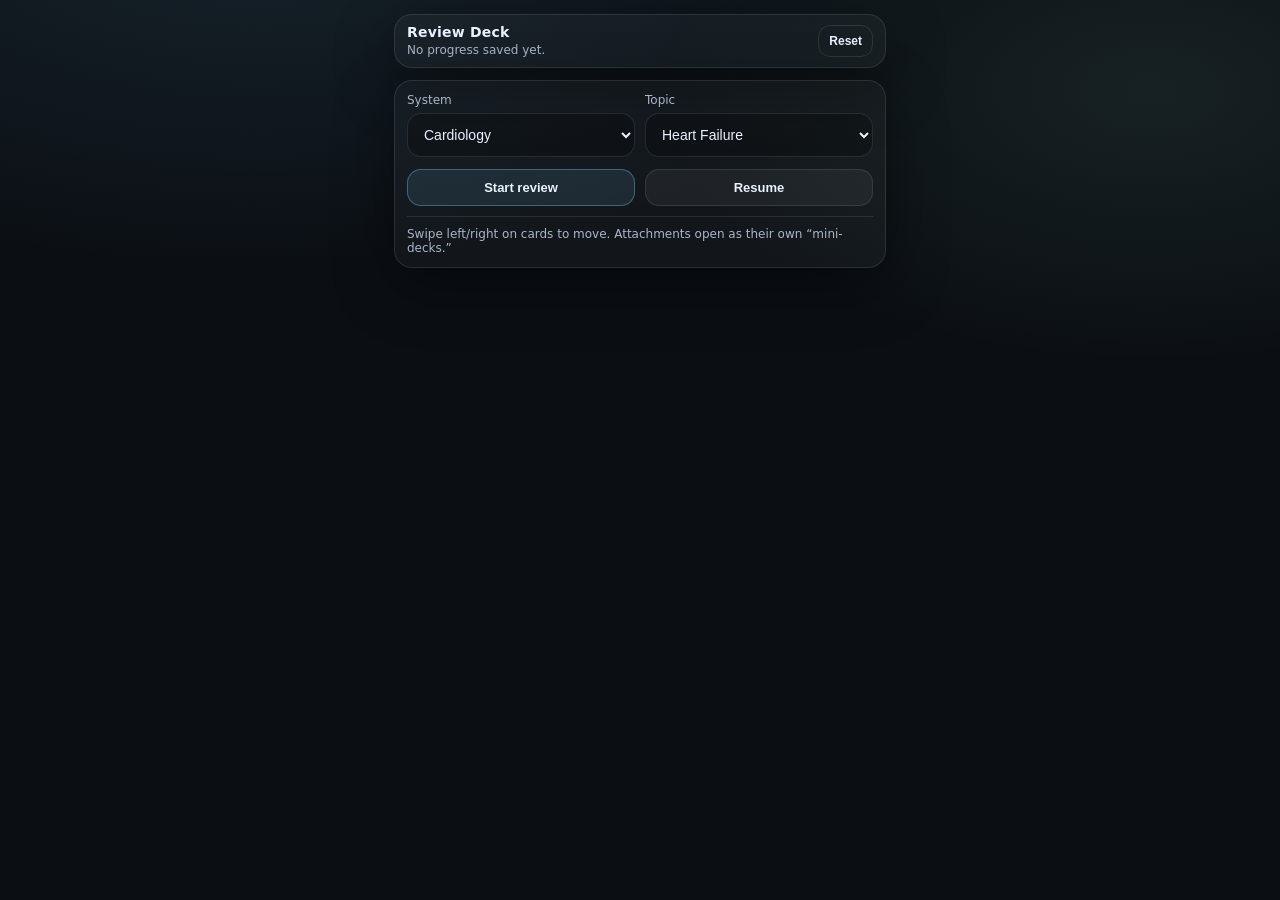
==== index.html @ 7ce293c1 "Create index.html" ====
<!doctype html>
<html lang="en">
<head>
  <meta charset="utf-8" />
  <meta name="viewport" content="width=device-width, initial-scale=1" />
  <title>Review Deck</title>
  <style>
    :root{
      --bg:#0b0f14;
      --panel:#121a24;
      --card:#0f1722;
      --line:rgba(255,255,255,.10);
      --text:#eaf1ff;
      --muted:#a9b6c8;
      --accent:#7dd3fc;
      --accent2:#a7f3d0;
      --danger:#fb7185;
      --shadow: 0 18px 60px rgba(0,0,0,.45);
      --radius: 18px;
      --pad: 14px;
    }
    *{ box-sizing:border-box; }
    body{
      margin:0;
      font-family: ui-sans-serif, system-ui, -apple-system, Segoe UI, Roboto, Arial, "Apple Color Emoji","Segoe UI Emoji";
      background: radial-gradient(1200px 600px at 20% -10%, rgba(125,211,252,.10), transparent 60%),
                  radial-gradient(900px 500px at 90% 10%, rgba(167,243,208,.08), transparent 55%),
                  var(--bg);
      color:var(--text);
      min-height:100vh;
      display:flex;
      align-items:stretch;
      justify-content:center;
    }
    .app{
      width:min(520px, 100vw);
      padding: 14px;
      display:flex;
      flex-direction:column;
      gap:12px;
    }
    .topbar{
      display:flex;
      align-items:center;
      justify-content:space-between;
      gap:10px;
      padding: 10px 12px;
      border:1px solid var(--line);
      background:rgba(255,255,255,.03);
      border-radius: var(--radius);
      box-shadow: var(--shadow);
    }
    .brand{
      display:flex;
      flex-direction:column;
      line-height:1.1;
    }
    .brand .title{ font-weight:700; font-size:14px; letter-spacing:.2px; }
    .brand .sub{ font-size:12px; color:var(--muted); margin-top:3px; }
    .chip{
      border:1px solid var(--line);
      background:rgba(255,255,255,.04);
      padding: 8px 10px;
      border-radius: 999px;
      font-size:12px;
      color:var(--muted);
      display:flex;
      gap:8px;
      align-items:center;
      white-space:nowrap;
    }
    .btn{
      border:1px solid var(--line);
      background:rgba(255,255,255,.05);
      color:var(--text);
      padding:10px 12px;
      border-radius: 14px;
      font-weight:650;
      font-size:13px;
      display:inline-flex;
      gap:8px;
      align-items:center;
      justify-content:center;
      cursor:pointer;
      user-select:none;
      -webkit-tap-highlight-color: transparent;
    }
    .btn:active{ transform: translateY(1px); }
    .btn.primary{
      border-color: rgba(125,211,252,.35);
      background: rgba(125,211,252,.10);
    }
    .btn.ghost{
      background: transparent;
    }
    .btn.small{
      padding:8px 10px;
      border-radius: 12px;
      font-size:12px;
      font-weight:650;
    }
    .grid2{
      display:grid;
      grid-template-columns: 1fr 1fr;
      gap:10px;
    }
    .panel{
      border:1px solid var(--line);
      background: rgba(255,255,255,.03);
      border-radius: var(--radius);
      padding: 12px;
      box-shadow: var(--shadow);
    }
    label{
      font-size:12px;
      color:var(--muted);
      display:block;
      margin-bottom:6px;
    }
    select{
      width:100%;
      background: rgba(0,0,0,.25);
      color:var(--text);
      border:1px solid var(--line);
      border-radius: 14px;
      padding: 12px;
      font-size:14px;
      outline:none;
    }
    .card{
      border:1px solid var(--line);
      background: linear-gradient(180deg, rgba(255,255,255,.05), rgba(255,255,255,.02));
      border-radius: var(--radius);
      padding: 14px;
      box-shadow: var(--shadow);
      display:flex;
      flex-direction:column;
      min-height: 48vh;
    }
    .meta{
      display:flex;
      align-items:flex-start;
      justify-content:space-between;
      gap:10px;
      padding-bottom: 10px;
      border-bottom:1px solid var(--line);
      margin-bottom: 12px;
    }
    .meta .path{
      font-size:12px;
      color:var(--muted);
      line-height:1.3;
    }
    .meta .count{
      font-size:12px;
      color:var(--muted);
      border:1px solid var(--line);
      background:rgba(255,255,255,.04);
      padding:6px 10px;
      border-radius:999px;
      white-space:nowrap;
    }
    .content{
      flex:1;
      display:flex;
      align-items:center;
      justify-content:center;
      padding: 8px 4px;
    }
    .content .text{
      font-size:18px;
      line-height:1.35;
      font-weight:650;
      letter-spacing:.1px;
      text-align:left;
      width:100%;
      white-space:pre-wrap;
      word-break:break-word;
    }
    .actions{
      display:flex;
      gap:10px;
      margin-top: 10px;
    }
    .actions .btn{ flex:1; }
    .related{
      margin-top:10px;
      display:flex;
      flex-wrap:wrap;
      gap:8px;
      align-items:center;
    }
    .divider{
      height:1px;
      background: var(--line);
      margin: 10px 0;
    }
    .hint{
      font-size:12px;
      color:var(--muted);
    }

    /* Overlay (attachments stack) */
    .overlay{
      position:fixed;
      inset:0;
      background: rgba(0,0,0,.55);
      display:none;
      align-items:flex-end;
      justify-content:center;
      padding: 14px;
      z-index: 50;
    }
    .overlay.show{ display:flex; }
    .sheet{
      width:min(520px, 100%);
      border:1px solid var(--line);
      background: rgba(12,18,26,.98);
      border-radius: 22px;
      box-shadow: var(--shadow);
      overflow:hidden;
    }
    .sheetTop{
      display:flex;
      align-items:center;
      justify-content:space-between;
      gap:10px;
      padding: 12px 12px;
      border-bottom:1px solid var(--line);
    }
    .sheetTop .sheetTitle{
      display:flex;
      flex-direction:column;
      gap:2px;
      min-width:0;
    }
    .sheetTop .sheetTitle b{
      font-size:13px;
      letter-spacing:.2px;
    }
    .sheetTop .sheetTitle span{
      font-size:12px;
      color:var(--muted);
    }
    .sheetBody{
      padding: 12px;
    }
    .sheetCard{
      border:1px solid var(--line);
      background: rgba(255,255,255,.04);
      border-radius: 18px;
      padding: 14px;
      min-height: 34vh;
      display:flex;
      flex-direction:column;
      justify-content:center;
    }
    .sheetCard .sheetText{
      font-size:16px;
      line-height:1.35;
      font-weight:650;
      white-space:pre-wrap;
    }
    .sheetNav{
      display:flex;
      gap:10px;
      padding-top: 12px;
    }
    .sheetNav .btn{ flex:1; }

    .kbd{
      font-family: ui-monospace, SFMono-Regular, Menlo, Monaco, Consolas, "Liberation Mono", monospace;
      font-size: 11px;
      padding: 2px 6px;
      border:1px solid var(--line);
      border-radius: 8px;
      color: var(--muted);
      background: rgba(255,255,255,.03);
    }
  </style>
</head>
<body>
  <div class="app">
    <div class="topbar">
      <div class="brand">
        <div class="title">Review Deck</div>
        <div class="sub" id="lastSeen">No progress saved yet.</div>
      </div>
      <button class="btn small ghost" id="resetBtn" title="Reset saved progress">Reset</button>
    </div>

    <div class="panel" id="pickerPanel">
      <div class="grid2">
        <div>
          <label>System</label>
          <select id="systemSel"></select>
        </div>
        <div>
          <label>Topic</label>
          <select id="topicSel"></select>
        </div>
      </div>
      <div style="display:flex; gap:10px; margin-top:12px;">
        <button class="btn primary" id="startBtn" style="flex:1;">Start review</button>
        <button class="btn" id="resumeBtn" style="flex:1;">Resume</button>
      </div>
      <div class="divider"></div>
      <div class="hint">
        Swipe left/right on cards to move. Attachments open as their own “mini-decks.”
      </div>
    </div>

    <div class="card" id="reviewCard" style="display:none;">
      <div class="meta">
        <div class="path" id="pathLine">—</div>
        <div class="count" id="countPill">—</div>
      </div>
      <div class="content" id="swipeSurface">
        <div class="text" id="cardText"></div>
      </div>

      <div class="actions">
        <button class="btn" id="prevBtn">◀ Prev</button>
        <button class="btn primary" id="nextBtn">Next ▶</button>
      </div>

      <div class="related">
        <span class="hint">Related:</span>
        <button class="btn small" id="faBtn">First Aid</button>
        <button class="btn small" id="pathomaBtn">Pathoma</button>
        <button class="btn small" id="uwBtn">UWorld</button>
      </div>

      <div class="divider"></div>
      <div class="hint">
        Keyboard: <span class="kbd">←</span> <span class="kbd">→</span> also works on desktop.
      </div>
    </div>
  </div>

  <!-- Attachment overlay -->
  <div class="overlay" id="overlay">
    <div class="sheet" id="sheet">
      <div class="sheetTop">
        <div class="sheetTitle">
          <b id="sheetTitle">—</b>
          <span id="sheetSubtitle">—</span>
        </div>
        <button class="btn small" id="closeOverlay">Close</button>
      </div>
      <div class="sheetBody">
        <div class="sheetCard" id="sheetSwipeSurface">
          <div class="sheetText" id="sheetText">—</div>
        </div>
        <div class="sheetNav">
          <button class="btn" id="sheetPrev">◀ Prev</button>
          <button class="btn primary" id="sheetNext">Next ▶</button>
        </div>
      </div>
    </div>
  </div>

<script>
/* =========================
   SAMPLE DATA (replace later)
   ========================= */
const DB = {
  "Cardiology": {
    "Heart Failure": {
      review: [
        "HF = inability of the heart to meet metabolic demands (or requires ↑ filling pressures).",
        "HFrEF: ↓ contractility → ↓ CO → compensatory SNS/RAAS activation.",
        "Chronic RAAS/SNS → remodeling + fibrosis → progressive decline.",
        "Core mortality meds in HFrEF: ARNI/ACEi/ARB + evidence β-blocker + MRA + SGLT2 inhibitor."
      ],
      first_aid: [
        "HFrEF: EF < 40%, S3, pulmonary edema, dilated LV.",
        "Tx: ACEi/ARB/ARNI, β-blocker, MRA, SGLT2i; diuretics for symptoms."
      ],
      pathoma: [
        "Volume overload → eccentric hypertrophy (sarcomeres in series).",
        "Pressure overload → concentric hypertrophy (sarcomeres in parallel)."
      ],
      uworld: [
        "Teaching point: ACEi/ARB/ARNI improve survival by reducing remodeling and afterload.",
        "Common trap: diuretics improve symptoms fast but do not drive mortality benefit alone."
      ]
    },
    "Atrial Fibrillation": {
      review: [
        "Afib: chaotic atrial activity → irregularly irregular rhythm, no distinct P waves.",
        "Stroke prevention is usually the highest-stakes decision: anticoagulate based on risk."
      ],
      first_aid: [
        "Afib: irregularly irregular, absent P waves; risk of atrial thrombus."
      ],
      pathoma: [
        "Atrial dilation/fibrosis predisposes to disorganized conduction."
      ],
      uworld: [
        "Teaching point: rate control + anticoagulation are often the first moves (context dependent)."
      ]
    }
  },
  "Pulmonary": {
    "Asthma": {
      review: [
        "Asthma: reversible airway hyperreactivity with episodic wheeze + cough + dyspnea.",
        "Acute exacerbation: SABA + systemic steroids; add ipratropium in moderate-severe.",
        "Controller cornerstone: inhaled corticosteroid for persistent asthma."
      ],
      first_aid: [
        "Asthma: eosinophils, Curschmann spirals, Charcot-Leyden crystals."
      ],
      pathoma: [
        "Th2 cytokines (IL-4/5/13) → IgE, eosinophils, mucus hypersecretion."
      ],
      uworld: [
        "Trap: nocturnal symptoms often signal poor control → step up controller therapy."
      ]
    }
  }
};

/* =========================
   STATE + STORAGE
   ========================= */
const LS_KEY = "review_deck_progress_v1";
const state = {
  system: null,
  topic: null,
  idx: 0,
  mode: "review", // review | first_aid | pathoma | uworld
  sheetIdx: 0
};

function nowStr(){
  return new Date().toLocaleString();
}
function saveProgress(extra = {}){
  const payload = {
    system: state.system,
    topic: state.topic,
    idx: state.idx,
    lastSeen: Date.now(),
    ...extra
  };
  localStorage.setItem(LS_KEY, JSON.stringify(payload));
  renderLastSeen();
}
function loadProgress(){
  try{
    const raw = localStorage.getItem(LS_KEY);
    return raw ? JSON.parse(raw) : null;
  }catch(e){
    return null;
  }
}
function clearProgress(){
  localStorage.removeItem(LS_KEY);
  renderLastSeen();
}

/* =========================
   DOM
   ========================= */
const systemSel = document.getElementById("systemSel");
const topicSel  = document.getElementById("topicSel");
const startBtn  = document.getElementById("startBtn");
const resumeBtn = document.getElementById("resumeBtn");
const resetBtn  = document.getElementById("resetBtn");

const pickerPanel = document.getElementById("pickerPanel");
const reviewCard  = document.getElementById("reviewCard");

const pathLine   = document.getElementById("pathLine");
const countPill  = document.getElementById("countPill");
const cardText   = document.getElementById("cardText");
const prevBtn    = document.getElementById("prevBtn");
const nextBtn    = document.getElementById("nextBtn");
const swipeSurface = document.getElementById("swipeSurface");

const faBtn      = document.getElementById("faBtn");
const pathomaBtn = document.getElementById("pathomaBtn");
const uwBtn      = document.getElementById("uwBtn");

const lastSeenEl = document.getElementById("lastSeen");

/* Overlay */
const overlay = document.getElementById("overlay");
const sheetTitle = document.getElementById("sheetTitle");
const sheetSubtitle = document.getElementById("sheetSubtitle");
const sheetText = document.getElementById("sheetText");
const closeOverlay = document.getElementById("closeOverlay");
const sheetPrev = document.getElementById("sheetPrev");
const sheetNext = document.getElementById("sheetNext");
const sheetSwipeSurface = document.getElementById("sheetSwipeSurface");

/* =========================
   HELPERS
   ========================= */
function systems(){
  return Object.keys(DB);
}
function topics(system){
  return Object.keys(DB[system] || {});
}
function deck(system, topic, kind="review"){
  return (DB?.[system]?.[topic]?.[kind]) || [];
}
function clamp(n, lo, hi){
  return Math.max(lo, Math.min(hi, n));
}
function showPicker(){
  pickerPanel.style.display = "";
  reviewCard.style.display = "none";
}
function showReview(){
  pickerPanel.style.display = "none";
  reviewCard.style.display = "";
}
function renderLastSeen(){
  const p = loadProgress();
  if(!p || !p.lastSeen){
    lastSeenEl.textContent = "No progress saved yet.";
    return;
  }
  const d = new Date(p.lastSeen);
  lastSeenEl.textContent = `Last seen: ${d.toLocaleString()} • ${p.system || "?"} › ${p.topic || "?"}`;
}

/* =========================
   RENDER REVIEW
   ========================= */
function renderReview(){
  const sys = state.system;
  const top = state.topic;
  const d = deck(sys, top, "review");
  if(!sys || !top || d.length === 0){
    cardText.textContent = "No cards yet for this topic.";
    pathLine.textContent = "—";
    countPill.textContent = "—";
    return;
  }

  state.idx = clamp(state.idx, 0, d.length - 1);
  const text = d[state.idx];

  pathLine.textContent = `${sys}  ›  ${top}`;
  countPill.textContent = `Concept ${state.idx + 1} / ${d.length}`;
  cardText.textContent = text;

  saveProgress();
}

/* =========================
   OVERLAY (ATTACHMENTS)
   ========================= */
function openOverlay(kind){
  const sys = state.system;
  const top = state.topic;
  const d = deck(sys, top, kind);

  state.mode = kind;
  state.sheetIdx = 0;

  sheetTitle.textContent = kind === "first_aid" ? "First Aid" :
                           kind === "pathoma" ? "Pathoma" :
                           kind === "uworld" ? "UWorld" : "Related";
  sheetSubtitle.textContent = `${sys} › ${top} • ${d.length} cards`;

  renderSheet();
  overlay.classList.add("show");
}
function closeSheet(){
  overlay.classList.remove("show");
  state.mode = "review";
  state.sheetIdx = 0;
}
function renderSheet(){
  const sys = state.system;
  const top = state.topic;
  const d = deck(sys, top, state.mode);

  if(d.length === 0){
    sheetText.textContent = "Nothing attached yet for this topic.";
    return;
  }
  state.sheetIdx = clamp(state.sheetIdx, 0, d.length - 1);
  sheetText.textContent = d[state.sheetIdx];
}

/* =========================
   INPUT: BUTTONS + SWIPES
   ========================= */
function nextCard(){
  const d = deck(state.system, state.topic, "review");
  state.idx = clamp(state.idx + 1, 0, Math.max(0, d.length - 1));
  renderReview();
}
function prevCard(){
  const d = deck(state.system, state.topic, "review");
  state.idx = clamp(state.idx - 1, 0, Math.max(0, d.length - 1));
  renderReview();
}

function sheetNextCard(){
  const d = deck(state.system, state.topic, state.mode);
  state.sheetIdx = clamp(state.sheetIdx + 1, 0, Math.max(0, d.length - 1));
  renderSheet();
}
function sheetPrevCard(){
  const d = deck(state.system, state.topic, state.mode);
  state.sheetIdx = clamp(state.sheetIdx - 1, 0, Math.max(0, d.length - 1));
  renderSheet();
}

/* Swipe utility */
function attachSwipe(el, onLeft, onRight){
  let x0 = null, y0 = null, t0 = 0;

  el.addEventListener("touchstart", (e) => {
    if(!e.touches || e.touches.length !== 1) return;
    x0 = e.touches[0].clientX;
    y0 = e.touches[0].clientY;
    t0 = Date.now();
  }, {passive:true});

  el.addEventListener("touchend", (e) => {
    if(x0 === null || y0 === null) return;
    const dt = Date.now() - t0;
    const touch = (e.changedTouches && e.changedTouches[0]) ? e.changedTouches[0] : null;
    if(!touch) return;

    const dx = touch.clientX - x0;
    const dy = touch.clientY - y0;

    // avoid accidental vertical scroll gestures
    if(Math.abs(dx) < 45) { x0 = y0 = null; return; }
    if(Math.abs(dx) < Math.abs(dy) * 1.4) { x0 = y0 = null; return; }
    if(dt > 800) { x0 = y0 = null; return; }

    if(dx < 0) onLeft(); else onRight();
    x0 = y0 = null;
  }, {passive:true});
}

/* =========================
   INIT PICKERS
   ========================= */
function populateSystems(){
  systemSel.innerHTML = "";
  for(const s of systems()){
    const opt = document.createElement("option");
    opt.value = s; opt.textContent = s;
    systemSel.appendChild(opt);
  }
}
function populateTopics(){
  const s = systemSel.value;
  topicSel.innerHTML = "";
  for(const t of topics(s)){
    const opt = document.createElement("option");
    opt.value = t; opt.textContent = t;
    topicSel.appendChild(opt);
  }
}

/* =========================
   EVENTS
   ========================= */
systemSel.addEventListener("change", () => {
  populateTopics();
});

startBtn.addEventListener("click", () => {
  state.system = systemSel.value;
  state.topic = topicSel.value;
  state.idx = 0;
  showReview();
  renderReview();
});

resumeBtn.addEventListener("click", () => {
  const p = loadProgress();
  if(!p || !p.system || !p.topic){
    // fallback: start current selection
    state.system = systemSel.value;
    state.topic = topicSel.value;
    state.idx = 0;
  }else{
    state.system = p.system;
    state.topic = p.topic;
    state.idx = p.idx || 0;

    // ensure selects match
    systemSel.value = state.system;
    populateTopics();
    topicSel.value = state.topic;
  }
  showReview();
  renderReview();
});

resetBtn.addEventListener("click", () => {
  clearProgress();
});

prevBtn.addEventListener("click", prevCard);
nextBtn.addEventListener("click", nextCard);

faBtn.addEventListener("click", () => openOverlay("first_aid"));
pathomaBtn.addEventListener("click", () => openOverlay("pathoma"));
uwBtn.addEventListener("click", () => openOverlay("uworld"));

closeOverlay.addEventListener("click", closeSheet);
overlay.addEventListener("click", (e) => {
  // click outside sheet closes
  if(e.target === overlay) closeSheet();
});

sheetPrev.addEventListener("click", sheetPrevCard);
sheetNext.addEventListener("click", sheetNextCard);

/* Keyboard */
window.addEventListener("keydown", (e) => {
  if(overlay.classList.contains("show")){
    if(e.key === "ArrowRight") sheetNextCard();
    if(e.key === "ArrowLeft") sheetPrevCard();
    if(e.key === "Escape") closeSheet();
    return;
  }
  if(reviewCard.style.display !== "none"){
    if(e.key === "ArrowRight") nextCard();
    if(e.key === "ArrowLeft") prevCard();
    if(e.key === "Escape") showPicker();
  }
});

/* Swipes */
attachSwipe(swipeSurface, nextCard, prevCard);
attachSwipe(sheetSwipeSurface, sheetNextCard, sheetPrevCard);

/* =========================
   BOOT
   ========================= */
populateSystems();
populateTopics();
renderLastSeen();

// Optional: auto-apply saved progress to pickers
const saved = loadProgress();
if(saved?.system && DB[saved.system]){
  systemSel.value = saved.system;
  populateTopics();
  if(saved?.topic && DB[saved.system]?.[saved.topic]){
    topicSel.value = saved.topic;
  }
}
</script>
</body>
</html>
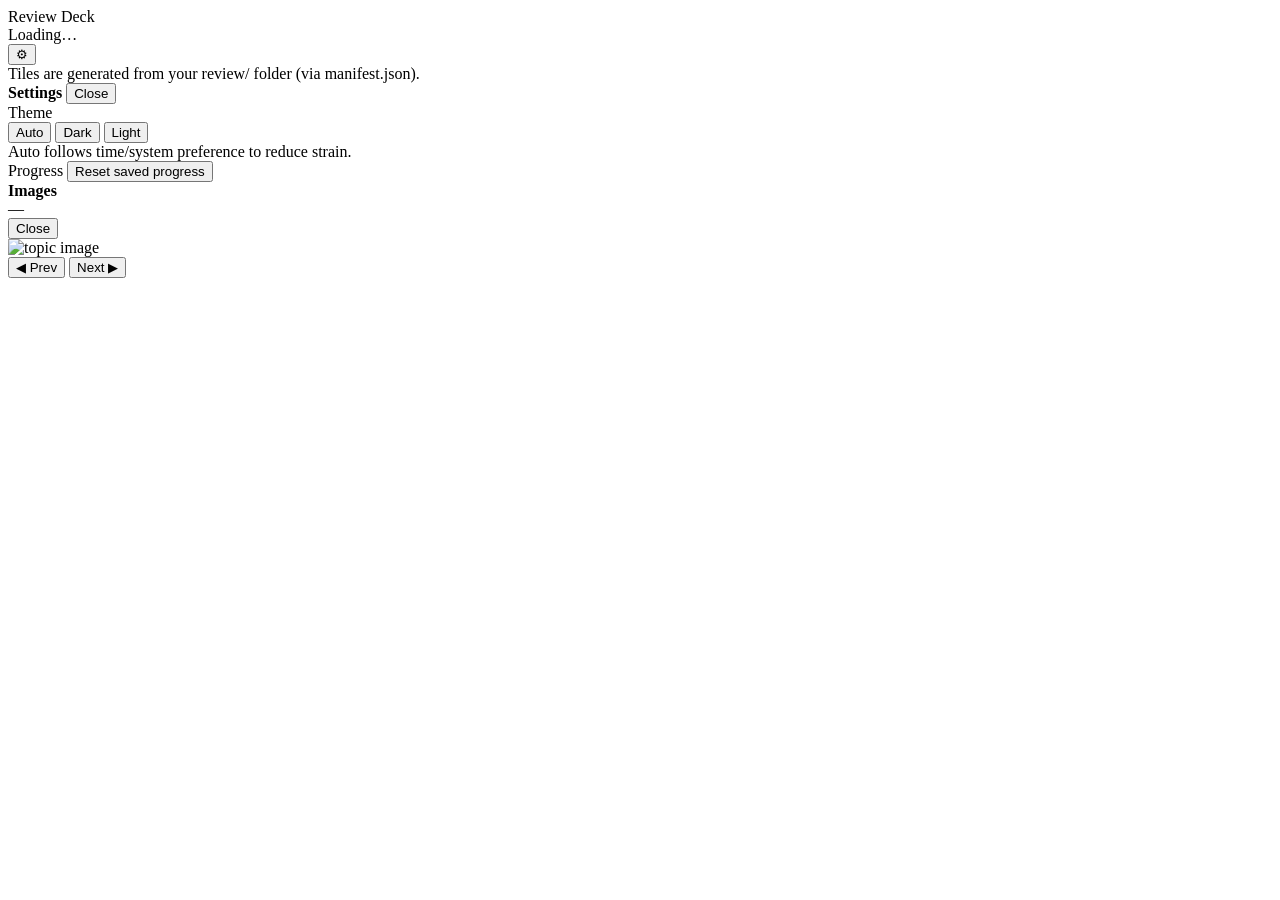
==== commit 1becb6b4: "Update index.html" ====
--- a/index.html
+++ b/index.html
@@ -4,317 +4,35 @@
   <meta charset="utf-8" />
   <meta name="viewport" content="width=device-width, initial-scale=1" />
   <title>Review Deck</title>
-  <style>
-    :root{
-      --bg:#0b0f14;
-      --panel:#121a24;
-      --card:#0f1722;
-      --line:rgba(255,255,255,.10);
-      --text:#eaf1ff;
-      --muted:#a9b6c8;
-      --accent:#7dd3fc;
-      --accent2:#a7f3d0;
-      --danger:#fb7185;
-      --shadow: 0 18px 60px rgba(0,0,0,.45);
-      --radius: 18px;
-      --pad: 14px;
-    }
-    *{ box-sizing:border-box; }
-    body{
-      margin:0;
-      font-family: ui-sans-serif, system-ui, -apple-system, Segoe UI, Roboto, Arial, "Apple Color Emoji","Segoe UI Emoji";
-      background: radial-gradient(1200px 600px at 20% -10%, rgba(125,211,252,.10), transparent 60%),
-                  radial-gradient(900px 500px at 90% 10%, rgba(167,243,208,.08), transparent 55%),
-                  var(--bg);
-      color:var(--text);
-      min-height:100vh;
-      display:flex;
-      align-items:stretch;
-      justify-content:center;
-    }
-    .app{
-      width:min(520px, 100vw);
-      padding: 14px;
-      display:flex;
-      flex-direction:column;
-      gap:12px;
-    }
-    .topbar{
-      display:flex;
-      align-items:center;
-      justify-content:space-between;
-      gap:10px;
-      padding: 10px 12px;
-      border:1px solid var(--line);
-      background:rgba(255,255,255,.03);
-      border-radius: var(--radius);
-      box-shadow: var(--shadow);
-    }
-    .brand{
-      display:flex;
-      flex-direction:column;
-      line-height:1.1;
-    }
-    .brand .title{ font-weight:700; font-size:14px; letter-spacing:.2px; }
-    .brand .sub{ font-size:12px; color:var(--muted); margin-top:3px; }
-    .chip{
-      border:1px solid var(--line);
-      background:rgba(255,255,255,.04);
-      padding: 8px 10px;
-      border-radius: 999px;
-      font-size:12px;
-      color:var(--muted);
-      display:flex;
-      gap:8px;
-      align-items:center;
-      white-space:nowrap;
-    }
-    .btn{
-      border:1px solid var(--line);
-      background:rgba(255,255,255,.05);
-      color:var(--text);
-      padding:10px 12px;
-      border-radius: 14px;
-      font-weight:650;
-      font-size:13px;
-      display:inline-flex;
-      gap:8px;
-      align-items:center;
-      justify-content:center;
-      cursor:pointer;
-      user-select:none;
-      -webkit-tap-highlight-color: transparent;
-    }
-    .btn:active{ transform: translateY(1px); }
-    .btn.primary{
-      border-color: rgba(125,211,252,.35);
-      background: rgba(125,211,252,.10);
-    }
-    .btn.ghost{
-      background: transparent;
-    }
-    .btn.small{
-      padding:8px 10px;
-      border-radius: 12px;
-      font-size:12px;
-      font-weight:650;
-    }
-    .grid2{
-      display:grid;
-      grid-template-columns: 1fr 1fr;
-      gap:10px;
-    }
-    .panel{
-      border:1px solid var(--line);
-      background: rgba(255,255,255,.03);
-      border-radius: var(--radius);
-      padding: 12px;
-      box-shadow: var(--shadow);
-    }
-    label{
-      font-size:12px;
-      color:var(--muted);
-      display:block;
-      margin-bottom:6px;
-    }
-    select{
-      width:100%;
-      background: rgba(0,0,0,.25);
-      color:var(--text);
-      border:1px solid var(--line);
-      border-radius: 14px;
-      padding: 12px;
-      font-size:14px;
-      outline:none;
-    }
-    .card{
-      border:1px solid var(--line);
-      background: linear-gradient(180deg, rgba(255,255,255,.05), rgba(255,255,255,.02));
-      border-radius: var(--radius);
-      padding: 14px;
-      box-shadow: var(--shadow);
-      display:flex;
-      flex-direction:column;
-      min-height: 48vh;
-    }
-    .meta{
-      display:flex;
-      align-items:flex-start;
-      justify-content:space-between;
-      gap:10px;
-      padding-bottom: 10px;
-      border-bottom:1px solid var(--line);
-      margin-bottom: 12px;
-    }
-    .meta .path{
-      font-size:12px;
-      color:var(--muted);
-      line-height:1.3;
-    }
-    .meta .count{
-      font-size:12px;
-      color:var(--muted);
-      border:1px solid var(--line);
-      background:rgba(255,255,255,.04);
-      padding:6px 10px;
-      border-radius:999px;
-      white-space:nowrap;
-    }
-    .content{
-      flex:1;
-      display:flex;
-      align-items:center;
-      justify-content:center;
-      padding: 8px 4px;
-    }
-    .content .text{
-      font-size:18px;
-      line-height:1.35;
-      font-weight:650;
-      letter-spacing:.1px;
-      text-align:left;
-      width:100%;
-      white-space:pre-wrap;
-      word-break:break-word;
-    }
-    .actions{
-      display:flex;
-      gap:10px;
-      margin-top: 10px;
-    }
-    .actions .btn{ flex:1; }
-    .related{
-      margin-top:10px;
-      display:flex;
-      flex-wrap:wrap;
-      gap:8px;
-      align-items:center;
-    }
-    .divider{
-      height:1px;
-      background: var(--line);
-      margin: 10px 0;
-    }
-    .hint{
-      font-size:12px;
-      color:var(--muted);
-    }
-
-    /* Overlay (attachments stack) */
-    .overlay{
-      position:fixed;
-      inset:0;
-      background: rgba(0,0,0,.55);
-      display:none;
-      align-items:flex-end;
-      justify-content:center;
-      padding: 14px;
-      z-index: 50;
-    }
-    .overlay.show{ display:flex; }
-    .sheet{
-      width:min(520px, 100%);
-      border:1px solid var(--line);
-      background: rgba(12,18,26,.98);
-      border-radius: 22px;
-      box-shadow: var(--shadow);
-      overflow:hidden;
-    }
-    .sheetTop{
-      display:flex;
-      align-items:center;
-      justify-content:space-between;
-      gap:10px;
-      padding: 12px 12px;
-      border-bottom:1px solid var(--line);
-    }
-    .sheetTop .sheetTitle{
-      display:flex;
-      flex-direction:column;
-      gap:2px;
-      min-width:0;
-    }
-    .sheetTop .sheetTitle b{
-      font-size:13px;
-      letter-spacing:.2px;
-    }
-    .sheetTop .sheetTitle span{
-      font-size:12px;
-      color:var(--muted);
-    }
-    .sheetBody{
-      padding: 12px;
-    }
-    .sheetCard{
-      border:1px solid var(--line);
-      background: rgba(255,255,255,.04);
-      border-radius: 18px;
-      padding: 14px;
-      min-height: 34vh;
-      display:flex;
-      flex-direction:column;
-      justify-content:center;
-    }
-    .sheetCard .sheetText{
-      font-size:16px;
-      line-height:1.35;
-      font-weight:650;
-      white-space:pre-wrap;
-    }
-    .sheetNav{
-      display:flex;
-      gap:10px;
-      padding-top: 12px;
-    }
-    .sheetNav .btn{ flex:1; }
-
-    .kbd{
-      font-family: ui-monospace, SFMono-Regular, Menlo, Monaco, Consolas, "Liberation Mono", monospace;
-      font-size: 11px;
-      padding: 2px 6px;
-      border:1px solid var(--line);
-      border-radius: 8px;
-      color: var(--muted);
-      background: rgba(255,255,255,.03);
-    }
-  </style>
+  <link rel="stylesheet" href="styles.css" />
 </head>
 <body>
   <div class="app">
-    <div class="topbar">
+
+    <header class="topbar">
       <div class="brand">
         <div class="title">Review Deck</div>
-        <div class="sub" id="lastSeen">No progress saved yet.</div>
+        <div class="sub" id="statusLine">Loading…</div>
       </div>
-      <button class="btn small ghost" id="resetBtn" title="Reset saved progress">Reset</button>
-    </div>
+      <button class="btn small ghost" id="settingsBtn">⚙︎</button>
+    </header>
 
-    <div class="panel" id="pickerPanel">
-      <div class="grid2">
-        <div>
-          <label>System</label>
-          <select id="systemSel"></select>
-        </div>
-        <div>
-          <label>Topic</label>
-          <select id="topicSel"></select>
-        </div>
+    <!-- NAV (tiles) -->
+    <section class="panel" id="navPanel">
+      <div class="crumbs" id="crumbs"></div>
+      <div class="tiles" id="tiles"></div>
+      <div class="hint">
+        Tiles are generated from your <span class="mono">review/</span> folder (via <span class="mono">manifest.json</span>).
       </div>
-      <div style="display:flex; gap:10px; margin-top:12px;">
-        <button class="btn primary" id="startBtn" style="flex:1;">Start review</button>
-        <button class="btn" id="resumeBtn" style="flex:1;">Resume</button>
-      </div>
-      <div class="divider"></div>
-      <div class="hint">
-        Swipe left/right on cards to move. Attachments open as their own “mini-decks.”
-      </div>
-    </div>
+    </section>
 
-    <div class="card" id="reviewCard" style="display:none;">
+    <!-- REVIEW (cards) -->
+    <section class="card" id="reviewCard" style="display:none;">
       <div class="meta">
         <div class="path" id="pathLine">—</div>
         <div class="count" id="countPill">—</div>
       </div>
+
       <div class="content" id="swipeSurface">
         <div class="text" id="cardText"></div>
       </div>
@@ -324,439 +42,70 @@
         <button class="btn primary" id="nextBtn">Next ▶</button>
       </div>
 
-      <div class="related">
-        <span class="hint">Related:</span>
-        <button class="btn small" id="faBtn">First Aid</button>
-        <button class="btn small" id="pathomaBtn">Pathoma</button>
-        <button class="btn small" id="uwBtn">UWorld</button>
+      <div class="relatedRow">
+        <button class="btn small" id="backBtn">← Topics</button>
+        <button class="btn small" id="imagesBtn" style="display:none;">🖼 Images</button>
+        <button class="btn small ghost" id="resumeBtn">Resume</button>
       </div>
 
-      <div class="divider"></div>
       <div class="hint">
-        Keyboard: <span class="kbd">←</span> <span class="kbd">→</span> also works on desktop.
+        One paragraph = one card. Swipe left/right or use Prev/Next.
       </div>
-    </div>
+    </section>
+
   </div>
 
-  <!-- Attachment overlay -->
-  <div class="overlay" id="overlay">
-    <div class="sheet" id="sheet">
+  <!-- SETTINGS SHEET -->
+  <div class="overlay" id="settingsOverlay" aria-hidden="true">
+    <div class="sheet">
       <div class="sheetTop">
-        <div class="sheetTitle">
-          <b id="sheetTitle">—</b>
-          <span id="sheetSubtitle">—</span>
+        <b>Settings</b>
+        <button class="btn small" id="closeSettings">Close</button>
+      </div>
+
+      <div class="sheetBody">
+        <div class="setting">
+          <label>Theme</label>
+          <div class="seg">
+            <button class="segBtn" data-theme="auto">Auto</button>
+            <button class="segBtn" data-theme="dark">Dark</button>
+            <button class="segBtn" data-theme="light">Light</button>
+          </div>
+          <div class="tiny">Auto follows time/system preference to reduce strain.</div>
         </div>
-        <button class="btn small" id="closeOverlay">Close</button>
-      </div>
-      <div class="sheetBody">
-        <div class="sheetCard" id="sheetSwipeSurface">
-          <div class="sheetText" id="sheetText">—</div>
-        </div>
-        <div class="sheetNav">
-          <button class="btn" id="sheetPrev">◀ Prev</button>
-          <button class="btn primary" id="sheetNext">Next ▶</button>
+
+        <div class="divider"></div>
+
+        <div class="setting">
+          <label>Progress</label>
+          <button class="btn danger" id="resetProgress">Reset saved progress</button>
         </div>
       </div>
     </div>
   </div>
 
-<script>
-/* =========================
-   SAMPLE DATA (replace later)
-   ========================= */
-const DB = {
-  "Cardiology": {
-    "Heart Failure": {
-      review: [
-        "HF = inability of the heart to meet metabolic demands (or requires ↑ filling pressures).",
-        "HFrEF: ↓ contractility → ↓ CO → compensatory SNS/RAAS activation.",
-        "Chronic RAAS/SNS → remodeling + fibrosis → progressive decline.",
-        "Core mortality meds in HFrEF: ARNI/ACEi/ARB + evidence β-blocker + MRA + SGLT2 inhibitor."
-      ],
-      first_aid: [
-        "HFrEF: EF < 40%, S3, pulmonary edema, dilated LV.",
-        "Tx: ACEi/ARB/ARNI, β-blocker, MRA, SGLT2i; diuretics for symptoms."
-      ],
-      pathoma: [
-        "Volume overload → eccentric hypertrophy (sarcomeres in series).",
-        "Pressure overload → concentric hypertrophy (sarcomeres in parallel)."
-      ],
-      uworld: [
-        "Teaching point: ACEi/ARB/ARNI improve survival by reducing remodeling and afterload.",
-        "Common trap: diuretics improve symptoms fast but do not drive mortality benefit alone."
-      ]
-    },
-    "Atrial Fibrillation": {
-      review: [
-        "Afib: chaotic atrial activity → irregularly irregular rhythm, no distinct P waves.",
-        "Stroke prevention is usually the highest-stakes decision: anticoagulate based on risk."
-      ],
-      first_aid: [
-        "Afib: irregularly irregular, absent P waves; risk of atrial thrombus."
-      ],
-      pathoma: [
-        "Atrial dilation/fibrosis predisposes to disorganized conduction."
-      ],
-      uworld: [
-        "Teaching point: rate control + anticoagulation are often the first moves (context dependent)."
-      ]
-    }
-  },
-  "Pulmonary": {
-    "Asthma": {
-      review: [
-        "Asthma: reversible airway hyperreactivity with episodic wheeze + cough + dyspnea.",
-        "Acute exacerbation: SABA + systemic steroids; add ipratropium in moderate-severe.",
-        "Controller cornerstone: inhaled corticosteroid for persistent asthma."
-      ],
-      first_aid: [
-        "Asthma: eosinophils, Curschmann spirals, Charcot-Leyden crystals."
-      ],
-      pathoma: [
-        "Th2 cytokines (IL-4/5/13) → IgE, eosinophils, mucus hypersecretion."
-      ],
-      uworld: [
-        "Trap: nocturnal symptoms often signal poor control → step up controller therapy."
-      ]
-    }
-  }
-};
+  <!-- IMAGES SHEET -->
+  <div class="overlay" id="imagesOverlay" aria-hidden="true">
+    <div class="sheet">
+      <div class="sheetTop">
+        <div>
+          <b id="imagesTitle">Images</b>
+          <div class="tiny" id="imagesSubtitle">—</div>
+        </div>
+        <button class="btn small" id="closeImages">Close</button>
+      </div>
+      <div class="sheetBody">
+        <div class="imgViewer">
+          <img id="imgEl" alt="topic image" />
+        </div>
+        <div class="actions">
+          <button class="btn" id="imgPrev">◀ Prev</button>
+          <button class="btn primary" id="imgNext">Next ▶</button>
+        </div>
+      </div>
+    </div>
+  </div>
 
-/* =========================
-   STATE + STORAGE
-   ========================= */
-const LS_KEY = "review_deck_progress_v1";
-const state = {
-  system: null,
-  topic: null,
-  idx: 0,
-  mode: "review", // review | first_aid | pathoma | uworld
-  sheetIdx: 0
-};
-
-function nowStr(){
-  return new Date().toLocaleString();
-}
-function saveProgress(extra = {}){
-  const payload = {
-    system: state.system,
-    topic: state.topic,
-    idx: state.idx,
-    lastSeen: Date.now(),
-    ...extra
-  };
-  localStorage.setItem(LS_KEY, JSON.stringify(payload));
-  renderLastSeen();
-}
-function loadProgress(){
-  try{
-    const raw = localStorage.getItem(LS_KEY);
-    return raw ? JSON.parse(raw) : null;
-  }catch(e){
-    return null;
-  }
-}
-function clearProgress(){
-  localStorage.removeItem(LS_KEY);
-  renderLastSeen();
-}
-
-/* =========================
-   DOM
-   ========================= */
-const systemSel = document.getElementById("systemSel");
-const topicSel  = document.getElementById("topicSel");
-const startBtn  = document.getElementById("startBtn");
-const resumeBtn = document.getElementById("resumeBtn");
-const resetBtn  = document.getElementById("resetBtn");
-
-const pickerPanel = document.getElementById("pickerPanel");
-const reviewCard  = document.getElementById("reviewCard");
-
-const pathLine   = document.getElementById("pathLine");
-const countPill  = document.getElementById("countPill");
-const cardText   = document.getElementById("cardText");
-const prevBtn    = document.getElementById("prevBtn");
-const nextBtn    = document.getElementById("nextBtn");
-const swipeSurface = document.getElementById("swipeSurface");
-
-const faBtn      = document.getElementById("faBtn");
-const pathomaBtn = document.getElementById("pathomaBtn");
-const uwBtn      = document.getElementById("uwBtn");
-
-const lastSeenEl = document.getElementById("lastSeen");
-
-/* Overlay */
-const overlay = document.getElementById("overlay");
-const sheetTitle = document.getElementById("sheetTitle");
-const sheetSubtitle = document.getElementById("sheetSubtitle");
-const sheetText = document.getElementById("sheetText");
-const closeOverlay = document.getElementById("closeOverlay");
-const sheetPrev = document.getElementById("sheetPrev");
-const sheetNext = document.getElementById("sheetNext");
-const sheetSwipeSurface = document.getElementById("sheetSwipeSurface");
-
-/* =========================
-   HELPERS
-   ========================= */
-function systems(){
-  return Object.keys(DB);
-}
-function topics(system){
-  return Object.keys(DB[system] || {});
-}
-function deck(system, topic, kind="review"){
-  return (DB?.[system]?.[topic]?.[kind]) || [];
-}
-function clamp(n, lo, hi){
-  return Math.max(lo, Math.min(hi, n));
-}
-function showPicker(){
-  pickerPanel.style.display = "";
-  reviewCard.style.display = "none";
-}
-function showReview(){
-  pickerPanel.style.display = "none";
-  reviewCard.style.display = "";
-}
-function renderLastSeen(){
-  const p = loadProgress();
-  if(!p || !p.lastSeen){
-    lastSeenEl.textContent = "No progress saved yet.";
-    return;
-  }
-  const d = new Date(p.lastSeen);
-  lastSeenEl.textContent = `Last seen: ${d.toLocaleString()} • ${p.system || "?"} › ${p.topic || "?"}`;
-}
-
-/* =========================
-   RENDER REVIEW
-   ========================= */
-function renderReview(){
-  const sys = state.system;
-  const top = state.topic;
-  const d = deck(sys, top, "review");
-  if(!sys || !top || d.length === 0){
-    cardText.textContent = "No cards yet for this topic.";
-    pathLine.textContent = "—";
-    countPill.textContent = "—";
-    return;
-  }
-
-  state.idx = clamp(state.idx, 0, d.length - 1);
-  const text = d[state.idx];
-
-  pathLine.textContent = `${sys}  ›  ${top}`;
-  countPill.textContent = `Concept ${state.idx + 1} / ${d.length}`;
-  cardText.textContent = text;
-
-  saveProgress();
-}
-
-/* =========================
-   OVERLAY (ATTACHMENTS)
-   ========================= */
-function openOverlay(kind){
-  const sys = state.system;
-  const top = state.topic;
-  const d = deck(sys, top, kind);
-
-  state.mode = kind;
-  state.sheetIdx = 0;
-
-  sheetTitle.textContent = kind === "first_aid" ? "First Aid" :
-                           kind === "pathoma" ? "Pathoma" :
-                           kind === "uworld" ? "UWorld" : "Related";
-  sheetSubtitle.textContent = `${sys} › ${top} • ${d.length} cards`;
-
-  renderSheet();
-  overlay.classList.add("show");
-}
-function closeSheet(){
-  overlay.classList.remove("show");
-  state.mode = "review";
-  state.sheetIdx = 0;
-}
-function renderSheet(){
-  const sys = state.system;
-  const top = state.topic;
-  const d = deck(sys, top, state.mode);
-
-  if(d.length === 0){
-    sheetText.textContent = "Nothing attached yet for this topic.";
-    return;
-  }
-  state.sheetIdx = clamp(state.sheetIdx, 0, d.length - 1);
-  sheetText.textContent = d[state.sheetIdx];
-}
-
-/* =========================
-   INPUT: BUTTONS + SWIPES
-   ========================= */
-function nextCard(){
-  const d = deck(state.system, state.topic, "review");
-  state.idx = clamp(state.idx + 1, 0, Math.max(0, d.length - 1));
-  renderReview();
-}
-function prevCard(){
-  const d = deck(state.system, state.topic, "review");
-  state.idx = clamp(state.idx - 1, 0, Math.max(0, d.length - 1));
-  renderReview();
-}
-
-function sheetNextCard(){
-  const d = deck(state.system, state.topic, state.mode);
-  state.sheetIdx = clamp(state.sheetIdx + 1, 0, Math.max(0, d.length - 1));
-  renderSheet();
-}
-function sheetPrevCard(){
-  const d = deck(state.system, state.topic, state.mode);
-  state.sheetIdx = clamp(state.sheetIdx - 1, 0, Math.max(0, d.length - 1));
-  renderSheet();
-}
-
-/* Swipe utility */
-function attachSwipe(el, onLeft, onRight){
-  let x0 = null, y0 = null, t0 = 0;
-
-  el.addEventListener("touchstart", (e) => {
-    if(!e.touches || e.touches.length !== 1) return;
-    x0 = e.touches[0].clientX;
-    y0 = e.touches[0].clientY;
-    t0 = Date.now();
-  }, {passive:true});
-
-  el.addEventListener("touchend", (e) => {
-    if(x0 === null || y0 === null) return;
-    const dt = Date.now() - t0;
-    const touch = (e.changedTouches && e.changedTouches[0]) ? e.changedTouches[0] : null;
-    if(!touch) return;
-
-    const dx = touch.clientX - x0;
-    const dy = touch.clientY - y0;
-
-    // avoid accidental vertical scroll gestures
-    if(Math.abs(dx) < 45) { x0 = y0 = null; return; }
-    if(Math.abs(dx) < Math.abs(dy) * 1.4) { x0 = y0 = null; return; }
-    if(dt > 800) { x0 = y0 = null; return; }
-
-    if(dx < 0) onLeft(); else onRight();
-    x0 = y0 = null;
-  }, {passive:true});
-}
-
-/* =========================
-   INIT PICKERS
-   ========================= */
-function populateSystems(){
-  systemSel.innerHTML = "";
-  for(const s of systems()){
-    const opt = document.createElement("option");
-    opt.value = s; opt.textContent = s;
-    systemSel.appendChild(opt);
-  }
-}
-function populateTopics(){
-  const s = systemSel.value;
-  topicSel.innerHTML = "";
-  for(const t of topics(s)){
-    const opt = document.createElement("option");
-    opt.value = t; opt.textContent = t;
-    topicSel.appendChild(opt);
-  }
-}
-
-/* =========================
-   EVENTS
-   ========================= */
-systemSel.addEventListener("change", () => {
-  populateTopics();
-});
-
-startBtn.addEventListener("click", () => {
-  state.system = systemSel.value;
-  state.topic = topicSel.value;
-  state.idx = 0;
-  showReview();
-  renderReview();
-});
-
-resumeBtn.addEventListener("click", () => {
-  const p = loadProgress();
-  if(!p || !p.system || !p.topic){
-    // fallback: start current selection
-    state.system = systemSel.value;
-    state.topic = topicSel.value;
-    state.idx = 0;
-  }else{
-    state.system = p.system;
-    state.topic = p.topic;
-    state.idx = p.idx || 0;
-
-    // ensure selects match
-    systemSel.value = state.system;
-    populateTopics();
-    topicSel.value = state.topic;
-  }
-  showReview();
-  renderReview();
-});
-
-resetBtn.addEventListener("click", () => {
-  clearProgress();
-});
-
-prevBtn.addEventListener("click", prevCard);
-nextBtn.addEventListener("click", nextCard);
-
-faBtn.addEventListener("click", () => openOverlay("first_aid"));
-pathomaBtn.addEventListener("click", () => openOverlay("pathoma"));
-uwBtn.addEventListener("click", () => openOverlay("uworld"));
-
-closeOverlay.addEventListener("click", closeSheet);
-overlay.addEventListener("click", (e) => {
-  // click outside sheet closes
-  if(e.target === overlay) closeSheet();
-});
-
-sheetPrev.addEventListener("click", sheetPrevCard);
-sheetNext.addEventListener("click", sheetNextCard);
-
-/* Keyboard */
-window.addEventListener("keydown", (e) => {
-  if(overlay.classList.contains("show")){
-    if(e.key === "ArrowRight") sheetNextCard();
-    if(e.key === "ArrowLeft") sheetPrevCard();
-    if(e.key === "Escape") closeSheet();
-    return;
-  }
-  if(reviewCard.style.display !== "none"){
-    if(e.key === "ArrowRight") nextCard();
-    if(e.key === "ArrowLeft") prevCard();
-    if(e.key === "Escape") showPicker();
-  }
-});
-
-/* Swipes */
-attachSwipe(swipeSurface, nextCard, prevCard);
-attachSwipe(sheetSwipeSurface, sheetNextCard, sheetPrevCard);
-
-/* =========================
-   BOOT
-   ========================= */
-populateSystems();
-populateTopics();
-renderLastSeen();
-
-// Optional: auto-apply saved progress to pickers
-const saved = loadProgress();
-if(saved?.system && DB[saved.system]){
-  systemSel.value = saved.system;
-  populateTopics();
-  if(saved?.topic && DB[saved.system]?.[saved.topic]){
-    topicSel.value = saved.topic;
-  }
-}
-</script>
+  <script src="app.js"></script>
 </body>
 </html>
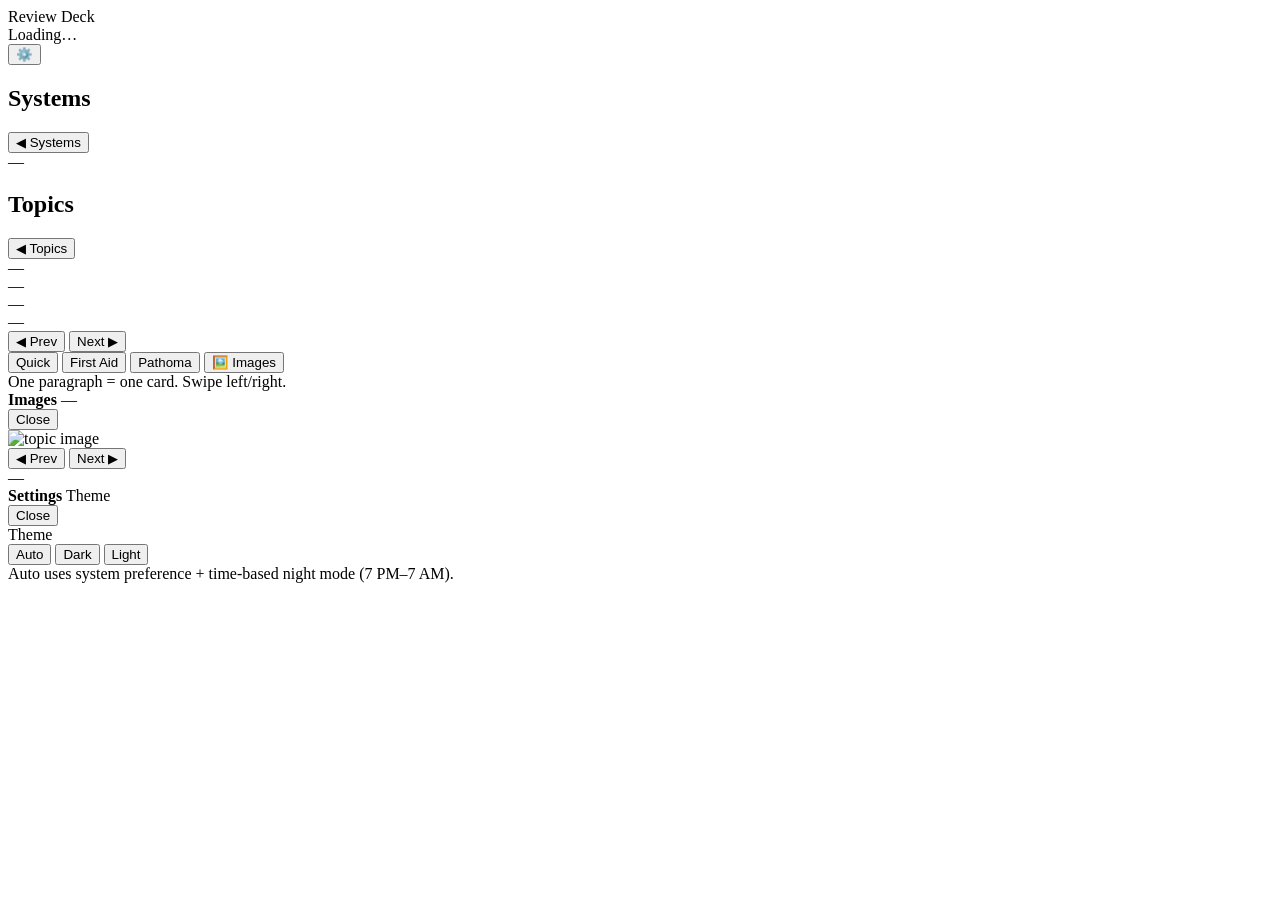
==== commit 9762d687: "Update index.html" ====
--- a/index.html
+++ b/index.html
@@ -4,108 +4,115 @@
   <meta charset="utf-8" />
   <meta name="viewport" content="width=device-width, initial-scale=1" />
   <title>Review Deck</title>
-  <link rel="stylesheet" href="styles.css" />
+  <link rel="stylesheet" href="app/styles.css" />
 </head>
 <body>
-  <div class="app">
+  <header class="topbar">
+    <div class="brand">
+      <div class="title">Review Deck</div>
+      <div class="sub" id="statusLine">Loading…</div>
+    </div>
+    <button class="iconBtn" id="settingsBtn" title="Settings">⚙️</button>
+  </header>
 
-    <header class="topbar">
-      <div class="brand">
-        <div class="title">Review Deck</div>
-        <div class="sub" id="statusLine">Loading…</div>
+  <main class="app">
+    <!-- Systems -->
+    <section id="screenSystems" class="screen">
+      <h2 class="h2">Systems</h2>
+      <div id="systemsGrid" class="grid"></div>
+    </section>
+
+    <!-- Topics -->
+    <section id="screenTopics" class="screen hidden">
+      <div class="row">
+        <button class="btn ghost" id="backToSystems">◀ Systems</button>
+        <div class="crumb" id="crumbSystem">—</div>
       </div>
-      <button class="btn small ghost" id="settingsBtn">⚙︎</button>
-    </header>
+      <h2 class="h2">Topics</h2>
+      <div id="topicsGrid" class="grid"></div>
+    </section>
 
-    <!-- NAV (tiles) -->
-    <section class="panel" id="navPanel">
-      <div class="crumbs" id="crumbs"></div>
-      <div class="tiles" id="tiles"></div>
-      <div class="hint">
-        Tiles are generated from your <span class="mono">review/</span> folder (via <span class="mono">manifest.json</span>).
+    <!-- Review -->
+    <section id="screenReview" class="screen hidden">
+      <div class="row">
+        <button class="btn ghost" id="backToTopics">◀ Topics</button>
+        <div class="crumb" id="crumbTopic">—</div>
+      </div>
+
+      <div class="card">
+        <div class="meta">
+          <div class="path" id="pathLine">—</div>
+          <div class="pill" id="countPill">—</div>
+        </div>
+
+        <div class="content" id="swipeSurface">
+          <div class="text" id="cardText">—</div>
+        </div>
+
+        <div class="actions">
+          <button class="btn" id="prevBtn">◀ Prev</button>
+          <button class="btn primary" id="nextBtn">Next ▶</button>
+        </div>
+
+        <div class="relatedRow">
+          <button class="btn small" id="srcQuick">Quick</button>
+          <button class="btn small" id="srcFA">First Aid</button>
+          <button class="btn small" id="srcPathoma">Pathoma</button>
+          <button class="btn small" id="imagesBtn">🖼️ Images</button>
+        </div>
+
+        <div class="hint" id="hintLine">One paragraph = one card. Swipe left/right.</div>
       </div>
     </section>
+  </main>
 
-    <!-- REVIEW (cards) -->
-    <section class="card" id="reviewCard" style="display:none;">
-      <div class="meta">
-        <div class="path" id="pathLine">—</div>
-        <div class="count" id="countPill">—</div>
+  <!-- Images Overlay -->
+  <div class="overlay" id="imgOverlay" aria-hidden="true">
+    <div class="sheet">
+      <div class="sheetTop">
+        <div class="sheetTitle">
+          <b>Images</b>
+          <span id="imgSub">—</span>
+        </div>
+        <button class="btn small" id="closeImages">Close</button>
       </div>
-
-      <div class="content" id="swipeSurface">
-        <div class="text" id="cardText"></div>
+      <div class="sheetBody">
+        <div class="imgFrame" id="imgSwipeSurface">
+          <img id="imgEl" alt="topic image" />
+        </div>
+        <div class="sheetNav">
+          <button class="btn" id="imgPrev">◀ Prev</button>
+          <button class="btn primary" id="imgNext">Next ▶</button>
+        </div>
+        <div class="hint smallHint" id="imgCaption">—</div>
       </div>
-
-      <div class="actions">
-        <button class="btn" id="prevBtn">◀ Prev</button>
-        <button class="btn primary" id="nextBtn">Next ▶</button>
-      </div>
-
-      <div class="relatedRow">
-        <button class="btn small" id="backBtn">← Topics</button>
-        <button class="btn small" id="imagesBtn" style="display:none;">🖼 Images</button>
-        <button class="btn small ghost" id="resumeBtn">Resume</button>
-      </div>
-
-      <div class="hint">
-        One paragraph = one card. Swipe left/right or use Prev/Next.
-      </div>
-    </section>
-
+    </div>
   </div>
 
-  <!-- SETTINGS SHEET -->
+  <!-- Settings Overlay -->
   <div class="overlay" id="settingsOverlay" aria-hidden="true">
     <div class="sheet">
       <div class="sheetTop">
-        <b>Settings</b>
+        <div class="sheetTitle">
+          <b>Settings</b>
+          <span>Theme</span>
+        </div>
         <button class="btn small" id="closeSettings">Close</button>
       </div>
-
       <div class="sheetBody">
-        <div class="setting">
-          <label>Theme</label>
+        <div class="settingBlock">
+          <div class="settingLabel">Theme</div>
           <div class="seg">
             <button class="segBtn" data-theme="auto">Auto</button>
             <button class="segBtn" data-theme="dark">Dark</button>
             <button class="segBtn" data-theme="light">Light</button>
           </div>
-          <div class="tiny">Auto follows time/system preference to reduce strain.</div>
-        </div>
-
-        <div class="divider"></div>
-
-        <div class="setting">
-          <label>Progress</label>
-          <button class="btn danger" id="resetProgress">Reset saved progress</button>
+          <div class="hint smallHint">Auto uses system preference + time-based night mode (7 PM–7 AM).</div>
         </div>
       </div>
     </div>
   </div>
 
-  <!-- IMAGES SHEET -->
-  <div class="overlay" id="imagesOverlay" aria-hidden="true">
-    <div class="sheet">
-      <div class="sheetTop">
-        <div>
-          <b id="imagesTitle">Images</b>
-          <div class="tiny" id="imagesSubtitle">—</div>
-        </div>
-        <button class="btn small" id="closeImages">Close</button>
-      </div>
-      <div class="sheetBody">
-        <div class="imgViewer">
-          <img id="imgEl" alt="topic image" />
-        </div>
-        <div class="actions">
-          <button class="btn" id="imgPrev">◀ Prev</button>
-          <button class="btn primary" id="imgNext">Next ▶</button>
-        </div>
-      </div>
-    </div>
-  </div>
-
-  <script src="app.js"></script>
+  <script src="app/app.js"></script>
 </body>
 </html>
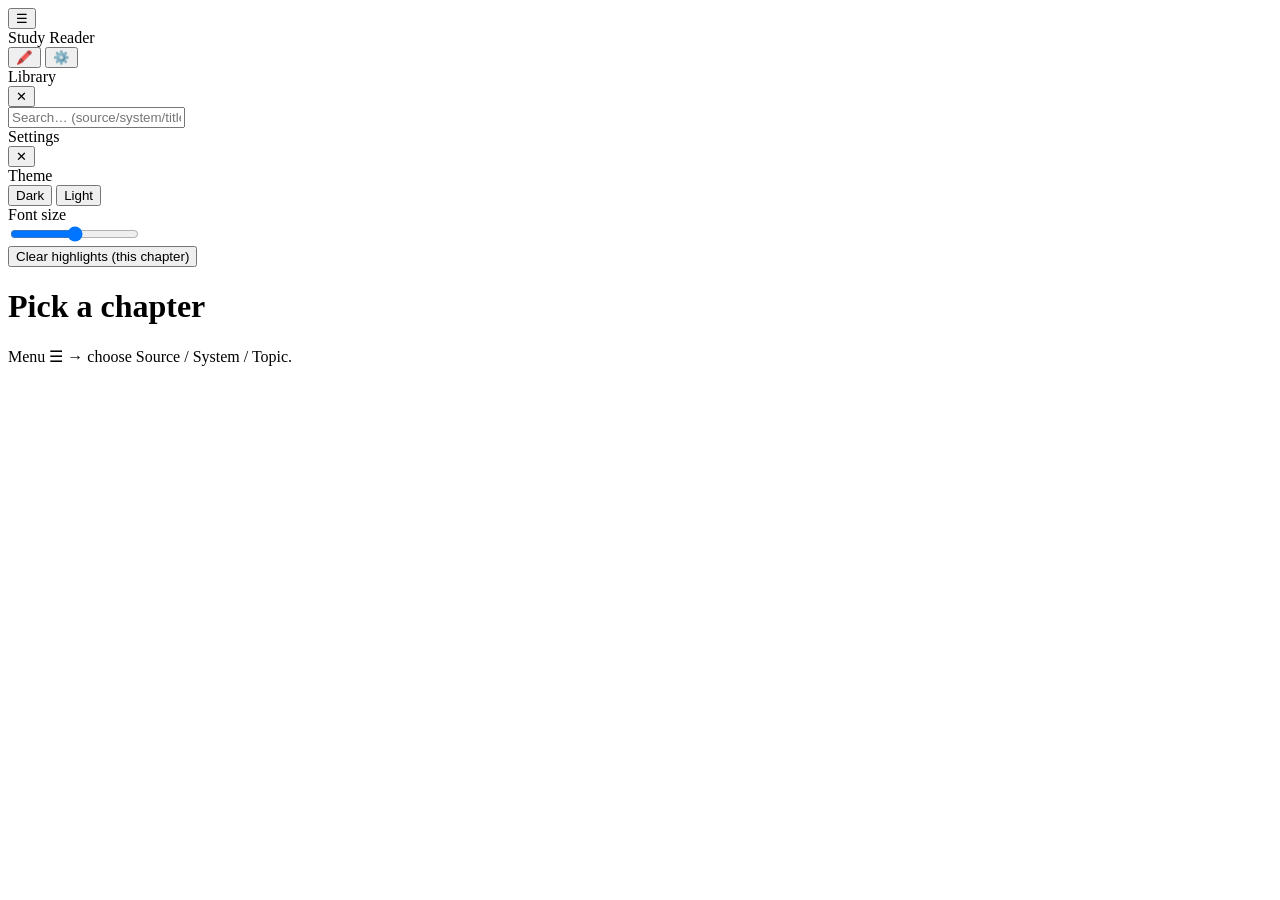
==== commit 7df9d146: "Update index.html" ====
--- a/index.html
+++ b/index.html
@@ -1,118 +1,74 @@
 <!doctype html>
 <html lang="en">
 <head>
-  <meta charset="utf-8" />
-  <meta name="viewport" content="width=device-width, initial-scale=1" />
-  <title>Review Deck</title>
-  <link rel="stylesheet" href="app/styles.css" />
+  <meta charset="utf-8"/>
+  <meta name="viewport" content="width=device-width,initial-scale=1"/>
+  <title>Study Reader</title>
+  <link rel="stylesheet" href="assets/styles.css"/>
 </head>
 <body>
   <header class="topbar">
-    <div class="brand">
-      <div class="title">Review Deck</div>
-      <div class="sub" id="statusLine">Loading…</div>
-    </div>
-    <button class="iconBtn" id="settingsBtn" title="Settings">⚙️</button>
+    <button id="btnMenu" class="iconbtn" aria-label="Menu">☰</button>
+    <div class="brand">Study Reader</div>
+
+    <div class="spacer"></div>
+
+    <button id="btnHighlight" class="iconbtn" title="Highlight selected text">🖍️</button>
+    <button id="btnSettings" class="iconbtn" aria-label="Settings">⚙️</button>
   </header>
 
-  <main class="app">
-    <!-- Systems -->
-    <section id="screenSystems" class="screen">
-      <h2 class="h2">Systems</h2>
-      <div id="systemsGrid" class="grid"></div>
-    </section>
+  <!-- Drawer menu -->
+  <aside id="drawer" class="drawer" aria-hidden="true">
+    <div class="drawerHead">
+      <div class="drawerTitle">Library</div>
+      <button id="btnCloseDrawer" class="iconbtn" aria-label="Close">✕</button>
+    </div>
 
-    <!-- Topics -->
-    <section id="screenTopics" class="screen hidden">
+    <div class="drawerTools">
+      <input id="search" class="search" placeholder="Search… (source/system/title)"/>
+    </div>
+
+    <div id="nav" class="nav"></div>
+  </aside>
+
+  <!-- Settings panel -->
+  <aside id="settings" class="settings" aria-hidden="true">
+    <div class="drawerHead">
+      <div class="drawerTitle">Settings</div>
+      <button id="btnCloseSettings" class="iconbtn" aria-label="Close">✕</button>
+    </div>
+
+    <div class="settingsBody">
       <div class="row">
-        <button class="btn ghost" id="backToSystems">◀ Systems</button>
-        <div class="crumb" id="crumbSystem">—</div>
-      </div>
-      <h2 class="h2">Topics</h2>
-      <div id="topicsGrid" class="grid"></div>
-    </section>
-
-    <!-- Review -->
-    <section id="screenReview" class="screen hidden">
-      <div class="row">
-        <button class="btn ghost" id="backToTopics">◀ Topics</button>
-        <div class="crumb" id="crumbTopic">—</div>
+        <div class="label">Theme</div>
+        <div class="seg">
+          <button data-theme="dark" class="segbtn">Dark</button>
+          <button data-theme="light" class="segbtn">Light</button>
+        </div>
       </div>
 
-      <div class="card">
-        <div class="meta">
-          <div class="path" id="pathLine">—</div>
-          <div class="pill" id="countPill">—</div>
-        </div>
+      <div class="row">
+        <div class="label">Font size</div>
+        <input id="fontSize" type="range" min="16" max="24" step="1"/>
+        <div id="fontSizeVal" class="muted"></div>
+      </div>
 
-        <div class="content" id="swipeSurface">
-          <div class="text" id="cardText">—</div>
-        </div>
+      <div class="row">
+        <button id="btnClearHighlights" class="btnDanger">Clear highlights (this chapter)</button>
+      </div>
+    </div>
+  </aside>
 
-        <div class="actions">
-          <button class="btn" id="prevBtn">◀ Prev</button>
-          <button class="btn primary" id="nextBtn">Next ▶</button>
-        </div>
+  <!-- Reader: whole screen -->
+  <main class="main">
+    <div id="welcome" class="welcome">
+      <h1>Pick a chapter</h1>
+      <p class="muted">Menu ☰ → choose Source / System / Topic.</p>
+    </div>
 
-        <div class="relatedRow">
-          <button class="btn small" id="srcQuick">Quick</button>
-          <button class="btn small" id="srcFA">First Aid</button>
-          <button class="btn small" id="srcPathoma">Pathoma</button>
-          <button class="btn small" id="imagesBtn">🖼️ Images</button>
-        </div>
-
-        <div class="hint" id="hintLine">One paragraph = one card. Swipe left/right.</div>
-      </div>
-    </section>
+    <article id="reader" class="reader"></article>
   </main>
 
-  <!-- Images Overlay -->
-  <div class="overlay" id="imgOverlay" aria-hidden="true">
-    <div class="sheet">
-      <div class="sheetTop">
-        <div class="sheetTitle">
-          <b>Images</b>
-          <span id="imgSub">—</span>
-        </div>
-        <button class="btn small" id="closeImages">Close</button>
-      </div>
-      <div class="sheetBody">
-        <div class="imgFrame" id="imgSwipeSurface">
-          <img id="imgEl" alt="topic image" />
-        </div>
-        <div class="sheetNav">
-          <button class="btn" id="imgPrev">◀ Prev</button>
-          <button class="btn primary" id="imgNext">Next ▶</button>
-        </div>
-        <div class="hint smallHint" id="imgCaption">—</div>
-      </div>
-    </div>
-  </div>
-
-  <!-- Settings Overlay -->
-  <div class="overlay" id="settingsOverlay" aria-hidden="true">
-    <div class="sheet">
-      <div class="sheetTop">
-        <div class="sheetTitle">
-          <b>Settings</b>
-          <span>Theme</span>
-        </div>
-        <button class="btn small" id="closeSettings">Close</button>
-      </div>
-      <div class="sheetBody">
-        <div class="settingBlock">
-          <div class="settingLabel">Theme</div>
-          <div class="seg">
-            <button class="segBtn" data-theme="auto">Auto</button>
-            <button class="segBtn" data-theme="dark">Dark</button>
-            <button class="segBtn" data-theme="light">Light</button>
-          </div>
-          <div class="hint smallHint">Auto uses system preference + time-based night mode (7 PM–7 AM).</div>
-        </div>
-      </div>
-    </div>
-  </div>
-
-  <script src="app/app.js"></script>
+  <script src="assets/app.js"></script>
 </body>
 </html>
